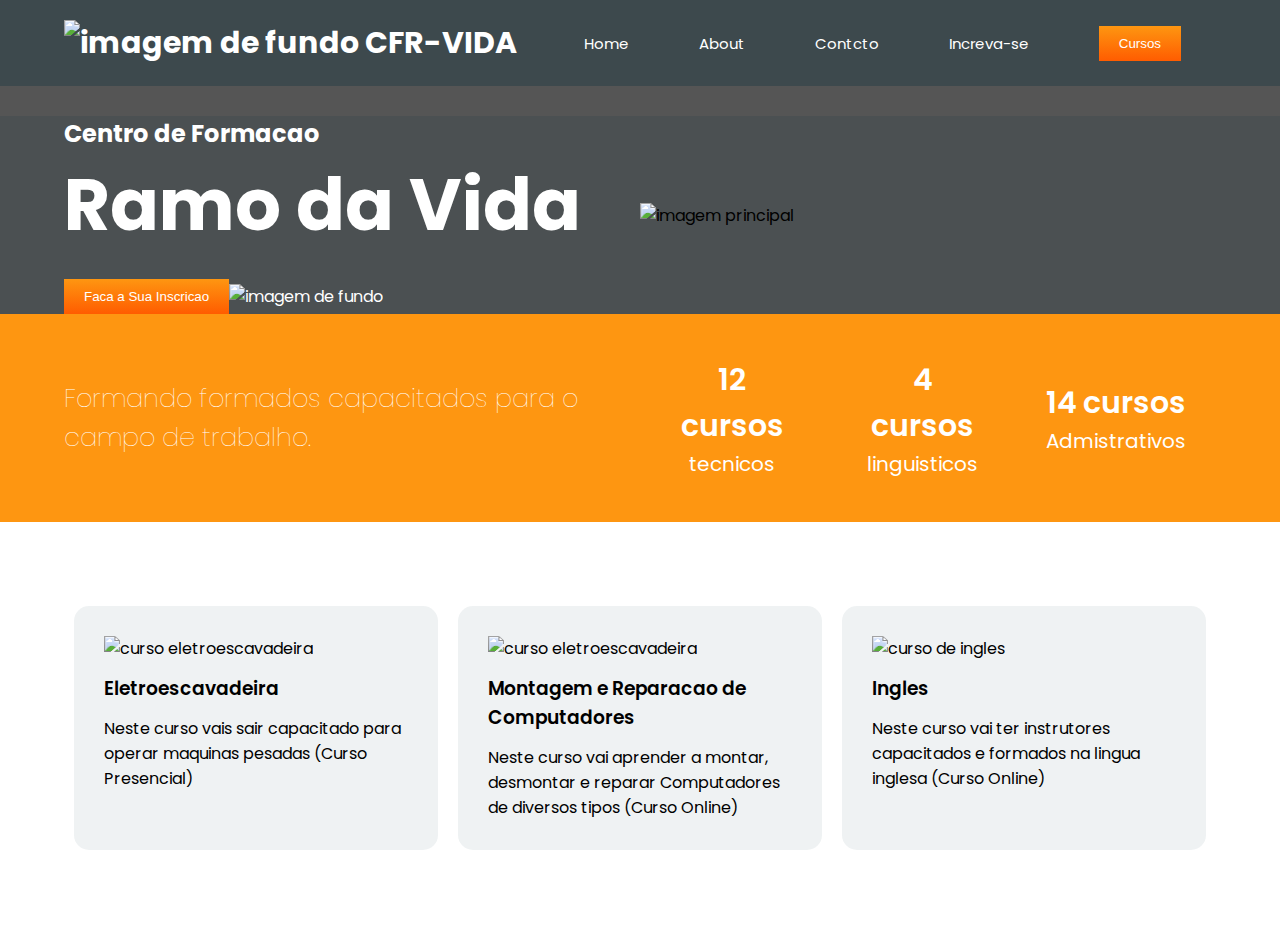
==== index.html @ e5198550 "revendo o h1 do main" ====
<!DOCTYPE html>
<html lang="pt-br">
<head>
    <meta charset="UTF-8">
    <meta http-equiv="X-UA-Compatible" content="IE=edge">
    <meta name="viewport" content="width=device-width, initial-scale=1.0">
    <title>Centro de Formacao Ramo da Vida</title>
    <link rel="stylesheet" href="css/style.css">

</head>
<body>
    <div style="background-color: #555555;   background-image: url('img/bddiplojma.jpg') ; background-size: cover; background-repeat: no-repeat;"    class="background-verde">
        <!--headers-->
        <header>

            <div class="conteiner">
                <!--criando o menu-->
                <nav>
                    <div class="logo">
                        <img id="imgLogo" src="img/logobg.png" alt="imagem de fundo">
                        <a style="color:white;" href="index.html">CFR-VIDA</a>

                    </div>
                    <ul class="ul">
                        <li><a href="index.html">Home</a></li>
                        <li><a href="#">About</a></li>
                        <li><a href="#">Contcto</a></li>
                        <li><a href="#">Increva-se</li>
                        <li><a href="#"><button class="btn-gradiente">Cursos</button></a></li>

                    </ul>
                    <div class="menu-icon">
                        <img src="img/menu.png" alt="logo menu">

                    </div>
                </nav>

            


            </div>
        </header>
        <!--tag main-->
        <main>
            <div class="conteiner">

                <!--main text-->
                <div class="main-text">

                    <h2>Centro de Formacao</h2>
                    <h1>Ramo da Vida
                    </h1>

                    <div>
                        <a href="inscricao.html"><button class="btn-gradiente">Faca a Sua Inscricao</button></a>
                        <img  src="img/verificado.png" alt="imagem de fundo">
                    </div>



                </div>

                <div class="main-img">
                    <img src="img/emp-bg.png" alt="imagem principal">
                </div>

            </div>


        </main>
    </div>
    <!--aqui inicia a primeira section de info cursos-->


    <section class="resulCurso">
        <!--conteiner-->
        <div class="conteiner">

            <!--division of curses-->
            <div class="division-text">
                Formando formados capacitados para o campo de trabalho.

            </div>
            <!--and division curses-->


            <!--separection type curses-->
            <div class="division-numbers">
            <p>
                <span>12 cursos</span><br>
                tecnicos


            </p>
            <p>
                <span>4 cursos</span><br>
                linguisticos


            </p>
            <p>
                <span>14 cursos</span><br>
                Admistrativos


            </p>



            </div>
            <!--and separection curses-->


        </div>

        <!--fim do conteiner-->



    </section>

    <!--fim da section de info cursos-->


    <!-- section more curses-->
    <section class="difeCursos">
        <div class="conteiner">
            <div class="curso">
                <img src="img/esc-bg.png" alt="curso eletroescavadeira">
                <h3 class="tituloc">Eletroescavadeira</h3>
                <p>
                    Neste curso vais sair capacitado para operar maquinas pesadas (Curso Presencial)
                </p>




            </div>
            <div class="curso">
                <img src="img/esc-bg.png" alt="curso eletroescavadeira">
                <h3 class="tituloc">Montagem e Reparacao de Computadores</h3>
                <p>
                    Neste curso vai aprender a montar, desmontar e reparar Computadores de  diversos tipos (Curso Online)
                </p>




            </div>
            <div class="curso">
                <img src="img/esc-bg.png" alt="curso de ingles">
                <h3 class="tituloc">Ingles</h3>
                <p>
                    Neste curso vai ter instrutores capacitados e formados na lingua inglesa (Curso Online)
                </p>




            </div>





        </div>




    </section>
    <!--and more curses-->


    <script src="scripts/main.js">
        

    </script>
</body>
</html>
---- css/style.css ----
@import url('https://fonts.googleapis.com/css2?family=Noto+Sans+TC:wght@100..900&family=Poppins:ital,wght@0,100;0,200;0,300;0,400;0,500;0,600;0,700;0,800;0,900;1,100;1,200;1,300;1,400;1,500;1,600;1,700;1,800;1,900&display=swap');

*{
    margin: 0;
    padding: 0;
    box-sizing: border-box;
    text-decoration: none; /*decoracoes padrao do texto
    removidas */
    list-style: none;
}

body{
    font-family: "Poppins",sans-serif;
    
 }



 :root{
    --black: #000000;
    --verde-escuro: #14424b;
    --verde: #0f3240;
    --orange: #ff7c37;
    --degrade-btn: linear-gradient(#fe9611,#ff5c00);
    --color-p: #a1a1a1;


 }


.background-verde{
    background: var(--verde-escuro);

}

section,footer{
    padding: 2.7rem 0;
    
}

.conteiner{
    max-width: 1440px;
    padding: 0 5%;
    margin: 0 auto;
}

.btn-gradiente{
    padding: 10px 20px;
    color: white;
    border:none;
    cursor: pointer;
    background-image: var(--degrade-btn);



}



/* classes do site*/
main{
    background-color: #0f324022;
}
nav{
    display: flex;
    justify-content: space-between;
    align-items: center;
    padding: 20px 0;
    background-color:#ff7c3700;
}

.logo{
    color: white;
    font-size: 30px;
    font-weight: bold;
}
.ul{
    display: flex;
    align-items: center;


}
.ul li{
    margin: 0 35px;
    font-size: 15px;
}

.ul li a{
    color: white;
}



header{
    background-color: #0f324055;}
/* class main */


#imgLogo{
    width: 50px;

}



main .conteiner{
    display: flex;
    align-items: center;
    justify-content: space-between;
    margin-top: 30px;
    
}

.main-text{
    width: 50%;
    color: white;


}

.main-text h1{
    font-size: 4.5rem;
}

.main-text div{
    display: flex;
    align-items: center;
    margin-top: 20px;

}

.main-img{
    width: 50%;

}

.main-img img{
    width:100%;

}


/*menu icon */

.menu-icon{
    display: none;
    position: relative;
    z-index: 10;
}

.resulCurso{
    background-color: #fe9611;


}

.resulCurso .conteiner{
    display: flex;
    align-items: center;
    justify-content: space-between;


}

.resulCurso .division-text{
    color: white;
    font-size: 1.6rem;
    font-weight: 100;
    width: 50%;
}

.resulCurso .division-numbers{
    display: flex;
    align-items: center;
    justify-content: center;
    text-align: center;
    color: white;

}


.resulCurso .division-numbers p{
    margin: 0 30px;
    font-size: 20px;

}

.resulCurso .division-numbers p span{
    font-size: 30px;
    font-weight: 600;


}


.boxForm{
    width: 100%;
    background-color: #14424b66;
    height: 300px;
    align-items: center;
    justify-content: center;
    border-radius: 15px;
    margin-bottom: 20px;
    text-align: center;

}

.boxForm form{
    width: 100%;
    align-items: center;
    justify-content: center;

    margin-top: 20px;



}
.boxForm form button{
    background-color: #ff5c00;
    padding: 10px 20px;
    color: white;
    border: none;
    border-radius: 8px;
    margin-top: 10px;

}

.boxForm form select{
    height: 40px;
    border: none;

    width: 90%;
    margin-top: 10px;
    border-radius: 9px;

}

.boxForm form input{
    background-color: silver;
    width: 90%;
    border: none;
    border-radius: 10px;
    height: 40px;
    margin-top: 10px;
}

/* style section more curses index */

.difeCursos .conteiner{
    display: flex;
    justify-content: space-between;
    margin: 30px auto;
}


.difeCursos .curso{
    width: 90%;
    cursor: pointer;
    padding: 30px;
    border-radius: 15px;
    background-color: #14424b11;
    margin: 10px;
    transition: 00.3s;
}

.difeCursos .curso:hover{
    background-color: #0a645355;
    color:black;
    box-shadow: 0px 10px 67px 5px #184f6d9a;

}


.difeCursos .curso img{
    width: 100px;
}

.difeCursos .curso .tituloc{
    margin: 13px 0;
    font-weight: 600;
}



/* and style mure curses */





/*responsivo*/

@media (max-width: 960px){
    

        .menu-icon{
            display: block;
        }


        .ul{
            position: fixed;
            width: 100%;
            background-color: var(--verde-escuro);
            height: 100%;
            left: 100%;
            top: 0%;
            justify-content: center;
            color: white;
            transition: 0.3s;
            flex-direction: column;

            

        }

        .ul li{
            font-size: 20px;
            margin: 20px 0px;
        }

        .main ,.conteiner{
            flex-direction: column;
        }

        .ul.active{
            left: 0%;
        }

        main .conteiner .main-img{
            width: 70%;
        }

        main .conteiner .main-text{
            text-align: center;
        }
        main .conteiner .main-text div{
            justify-content: center;
        }
        main .conteiner .main-text h1{
            font-size: 4rem;
        }


        .resulCurso .conteiner{
            flex-direction: column;
        }

        .resulCurso .division-numbers, .resulCurso .division-text{
            width: 100%;
            text-align: center;
        }
        .resulCurso .division-numbers{
            margin-top: 17px;
        }
        .difeCursos .conteiner{
            flex-direction: row;
        }




 
}


@media (max-width: 790px){
    .difeCursos .conteiner{
        flex-direction: column;
    }
    .difeCursos .curso{
        width: 100%;
        text-align: center;
    }

    .difeCursos .curso img{
        width: 50%;
    }

    .difeCursos .curso:hover{
        box-shadow: 0px 10px 50px 5px #184f6d77;
    }
}



@media (max-width: 600px) {

    

    main .conteiner .main-text h1{
        font-size: 3.2rem;
    }
    main .conteiner .main-img{
        margin-top: 40px;
    }




    .resulCurso .division-numbers p span{
        font-size: 25px;
    }

    .difeCursos .conteiner{
        flex-direction: column;
    }


@media (max-width: 455px) {

    .resulCurso .division-numbers{
        flex-direction: column;
    }

    .resulCurso .division-numbers p{
        margin-top: 17px;




    }

    main .conteiner .main-text h1{
        font-size: 3rem;
    }

    

    .difeCursos .curso img{
        width: 70%;
    }

    
}

@media (max-width: 300px) {

    

    

    main .conteiner .main-text h1{
        font-size: 1.7rem;
    }

    
}
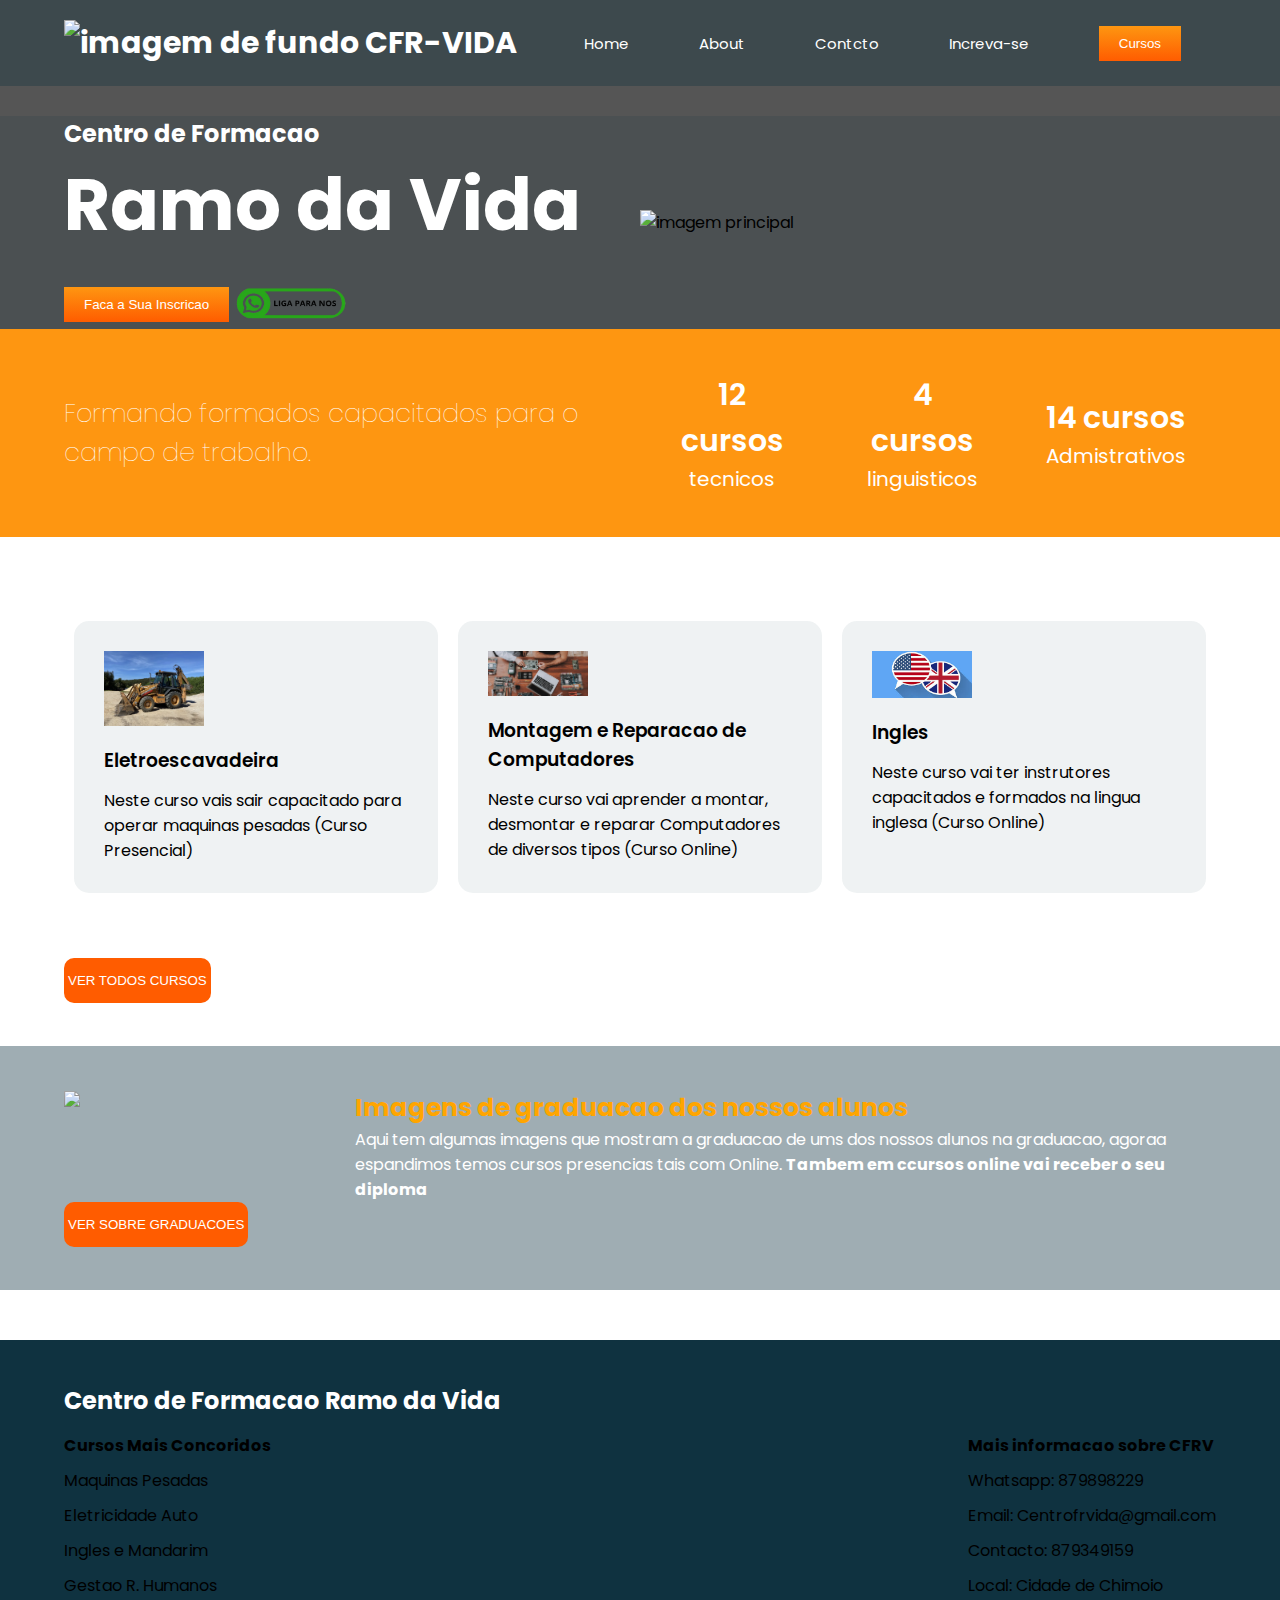
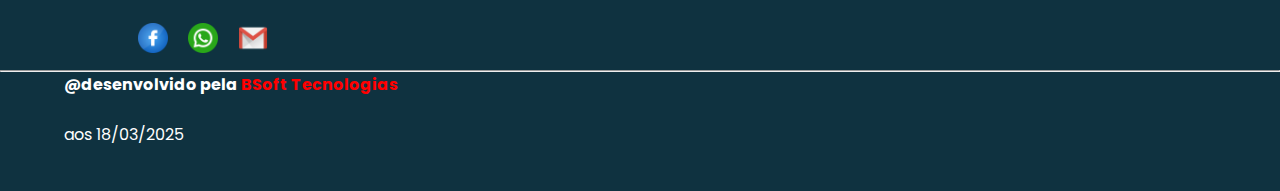
==== commit 3a121de0: "sibmit form" ====
--- a/index.html
+++ b/index.html
@@ -25,8 +25,8 @@
                         <li><a href="index.html">Home</a></li>
                         <li><a href="#">About</a></li>
                         <li><a href="#">Contcto</a></li>
-                        <li><a href="#">Increva-se</li>
-                        <li><a href="#"><button class="btn-gradiente">Cursos</button></a></li>
+                        <li><a href="inscricao.html">Increva-se</li>
+                        <li><a href="cursos.html"><button class="btn-gradiente">Cursos</button></a></li>
 
                     </ul>
                     <div class="menu-icon">
@@ -53,11 +53,9 @@
 
                     <div>
                         <a href="inscricao.html"><button class="btn-gradiente">Faca a Sua Inscricao</button></a>
-                        <img  src="img/verificado.png" alt="imagem de fundo">
+                        <img  src="img/ligaparanos.png" alt="imagem de fundo">
                     </div>
-
-
-
+                    
                 </div>
 
                 <div class="main-img">
@@ -122,11 +120,14 @@
     <!--fim da section de info cursos-->
 
 
+
+
+     
     <!-- section more curses-->
     <section class="difeCursos">
         <div class="conteiner">
             <div class="curso">
-                <img src="img/esc-bg.png" alt="curso eletroescavadeira">
+                <img src="img/cursos/celetroescavadeira.jpg" alt="curso eletroescavadeira">
                 <h3 class="tituloc">Eletroescavadeira</h3>
                 <p>
                     Neste curso vais sair capacitado para operar maquinas pesadas (Curso Presencial)
@@ -137,7 +138,7 @@
 
             </div>
             <div class="curso">
-                <img src="img/esc-bg.png" alt="curso eletroescavadeira">
+                <img src="img/cursos/cmontagemereparacaopc.jpg" alt="curso eletroescavadeira">
                 <h3 class="tituloc">Montagem e Reparacao de Computadores</h3>
                 <p>
                     Neste curso vai aprender a montar, desmontar e reparar Computadores de  diversos tipos (Curso Online)
@@ -148,7 +149,7 @@
 
             </div>
             <div class="curso">
-                <img src="img/esc-bg.png" alt="curso de ingles">
+                <img src="img/cursos/cingles.jpg" alt="curso de ingles">
                 <h3 class="tituloc">Ingles</h3>
                 <p>
                     Neste curso vai ter instrutores capacitados e formados na lingua inglesa (Curso Online)
@@ -162,14 +163,97 @@
 
 
 
-
-        </div>
-
+            
+        </div>
+
+        <br>
+        <a href="cursos.html"><button>VER TODOS CURSOS</button></a>
 
 
 
     </section>
     <!--and more curses-->
+
+    <!-- section person om and graduectiom -->
+    <section class="grad">
+        <div class="conteiner">
+
+            <!-- imagens de graduacoes pansagem de auto scroll -->
+            <div class="img-grad">
+                <img src="img/bddiploma.jpg" >
+                
+
+
+            </div>
+            <!-- box show text about graduection -->
+            <div class="box-text-gradh" >
+                <h1 style="color: orange; font-size: 25px;">Imagens de graduacao dos nossos alunos </h1>
+                <p style="color: white;">
+                    Aqui tem algumas imagens que mostram a graduacao 
+                    de ums dos nossos alunos na graduacao, agoraa espandimos 
+                    temos cursos presencias tais com Online.
+                    <b>Tambem em ccursos online vai receber o seu diploma</b> 
+                </p>
+            </div>
+
+            <!-- and auto scroll image -->
+        </div>
+        <button>VER SOBRE GRADUACOES</button>
+    </section>
+
+    <!-- section and  -->
+    <div style="height: 50px;">
+
+    </div>
+    <section class="sc-and">
+        <h2>Centro de Formacao Ramo da Vida</h2>
+        <div class="conteiner">
+            <div>
+            
+            <h4>Cursos Mais Concoridos</h4>
+            <ul>
+
+                <li>Maquinas Pesadas</li>
+                <li>Eletricidade Auto</li>
+                <li> Ingles e Mandarim
+                </li>
+                <li>Gestao R. Humanos</li>
+            </ul>
+            </div>
+
+            <div>
+            <h4>Mais informacao sobre CFRV</h4>
+            <ul>
+                <li>Whatsapp: 879898229</li>
+                <li>Email: Centrofrvida@gmail.com</li>
+                <li>Contacto: 879349159</li>
+                <li>Local: Cidade de Chimoio
+                </li>
+                
+
+            </ul>
+            </div>
+            
+
+
+
+
+        </div>
+        <ul class="ul-social">
+            <li><a href="#"><img src="img/facebook.png" alt="icon fb"></a></li>
+            <li><a href="#"><img src="img/whatsapp.png" alt="icon wp"></a></li>
+            <li><a href="#"><img src="img/gmail.png" alt="icon Gmail"></a></li>
+
+
+        </ul>
+        <hr>
+        <b><p>@desenvolvido pela <a href="#">BSoft Tecnologias</a></p><br>
+        </b><p>aos 18/03/2025</p>
+
+    </section>
+
+    <!-- and section and -->
+
 
 
     <script src="scripts/main.js">
--- a/css/style.css
+++ b/css/style.css
@@ -130,6 +130,12 @@
 
 }
 
+.main-text div img{
+    width: 120px;
+    height: 50px;
+
+}
+
 .main-img{
     width: 50%;
 
@@ -141,6 +147,17 @@
 }
 
 
+
+
+
+section button{
+    padding: 15px 4px;
+    margin: 0 5%;
+    border: none;
+    border-radius: 10px;
+    color: white;
+    background-color: #ff5c00;
+}
 /*menu icon */
 
 .menu-icon{
@@ -244,6 +261,8 @@
     height: 40px;
     margin-top: 10px;
 }
+
+
 
 /* style section more curses index */
 
@@ -286,12 +305,108 @@
 /* and style mure curses */
 
 
+/* style section imagem about graduection */
+
+
+section .conteiner{
+    display: flex;
+}
+
+.grad{
+    background-color: #0f324066;
+}
+section .conteiner .img-grad img{
+    width: 100%;
+}
+
+
+
+
+section .conteiner .img-grad,section .conteiner .box-text-grad{
+    width: 50%;
+    
+}
+
+section .conteiner .box-text-grad{
+    
+    
+    padding: 10px 10px;
+    color: white;
+}
+
+section .conteiner .box-text-grad h1{
+    
+    font-size: 35px;
+    color: rgb(255, 131, 7);
+}
+
+section .conteiner .box-text-grad p{
+    
+    font-size: 20px;
+    padding: 0px 0px;
+
+}
+
+/* and section about graduection  */
+
+
+
+
+/* style section and */
+
+
+.sc-and{
+    background-color: #0f3240;
+}
+.sc-and .conteiner{
+    display: flex;
+    justify-content: space-between;
+
+}
+.sc-and .conteiner div{
+    margin: 15px 0px;
+    
+
+}
+
+.sc-and .ul-social{
+    display: flex;
+    width: 100%;
+    text-align: center;
+    padding: 0px 10%;
+}
+
+.sc-and .ul-social img{
+    width: 50px;
+    padding: 10px;
+}
+.sc-and p a{
+    color: red;
+}
+.sc-and h2, .sc-and p{
+    color: white;
+    padding: 0px 5%;
+}
+
+
+.sc-and .conteiner li{
+    margin-top: 10px;
+}
+
+/* and style section  and */
+
+
 
 
 
 /*responsivo*/
 
 @media (max-width: 960px){
+    
+
+    section .conteiner .box-text-grad h1{
+        font-size: 30px;
+    }
     
 
         .menu-icon{
@@ -320,10 +435,7 @@
             margin: 20px 0px;
         }
 
-        .main ,.conteiner{
-            flex-direction: column;
-        }
-
+        
         .ul.active{
             left: 0%;
         }
@@ -332,12 +444,9 @@
             width: 70%;
         }
 
-        main .conteiner .main-text{
-            text-align: center;
-        }
-        main .conteiner .main-text div{
-            justify-content: center;
-        }
+        
+        
+        
         main .conteiner .main-text h1{
             font-size: 4rem;
         }
@@ -366,9 +475,29 @@
 
 
 @media (max-width: 790px){
+
+    section .conteiner .img-grad{
+        width: 100%;
+    }
+
+    section .conteiner .box-text-grad p{
+        padding: 0px 0px;
+    }
     .difeCursos .conteiner{
         flex-direction: column;
     }
+
+    main .conteiner .main-text div{
+        justify-content: center;
+    }
+    .main ,.conteiner{
+        flex-direction: column;
+    }
+
+    main .conteiner .main-text{
+        text-align: center;
+    }
+
     .difeCursos .curso{
         width: 100%;
         text-align: center;
@@ -381,6 +510,12 @@
     .difeCursos .curso:hover{
         box-shadow: 0px 10px 50px 5px #184f6d77;
     }
+
+    .sc-and .conteiner{
+        text-align: center;
+    
+    }
+    
 }
 
 
@@ -395,6 +530,14 @@
     main .conteiner .main-img{
         margin-top: 40px;
     }
+    .logo a{
+        display: none;
+    }
+
+    .conteiner{
+        padding: 0 2%;
+        margin: 0 0px;
+    }
 
 
 
@@ -407,6 +550,32 @@
         flex-direction: column;
     }
 
+}
+@media (max-width: 560px){
+    .main-text div img{
+        display: none;
+    }
+
+    main .main-text{
+        padding: 0%;
+        margin: 0%;
+        align-items: initial;
+        text-align: left;
+    }
+    section .conteiner .box-text-grad p{
+        font-size: 16px;
+        padding: 0px 0px;
+    }
+
+    section .conteiner .box-text-grad h1{
+        font-size: 25px;
+    }
+
+    section .conteiner .img-grad{
+        width: 100%;
+    }
+
+}
 
 @media (max-width: 455px) {
 
@@ -414,20 +583,45 @@
         flex-direction: column;
     }
 
+    section .conteiner .img-grad{
+        width: 100%;
+    }
+
+    section .conteiner .box-text-grad h1{
+        font-size: 25px;
+    }
+
+    section .conteiner .box-text-grad p{
+        font-size: 16px;
+        padding: 0px 0px;
+    }
+
     .resulCurso .division-numbers p{
         margin-top: 17px;
-
-
-
-
-    }
+    }
+
+    .boxForm form input,.boxForm form select{
+        width: 95%;
+    }
+
+    
 
     main .conteiner .main-text h1{
-        font-size: 3rem;
-    }
-
-    
-
+        font-size: 25px;
+        
+    }
+
+    main{
+        margin: none;
+        padding: none;
+        justify-content: none;
+    }
+
+    
+
+    .main-img{
+        width: 100%;
+    }
     .difeCursos .curso img{
         width: 70%;
     }
@@ -442,7 +636,7 @@
     
 
     main .conteiner .main-text h1{
-        font-size: 1.7rem;
+        font-size: 1.5rem;
     }
 
     
